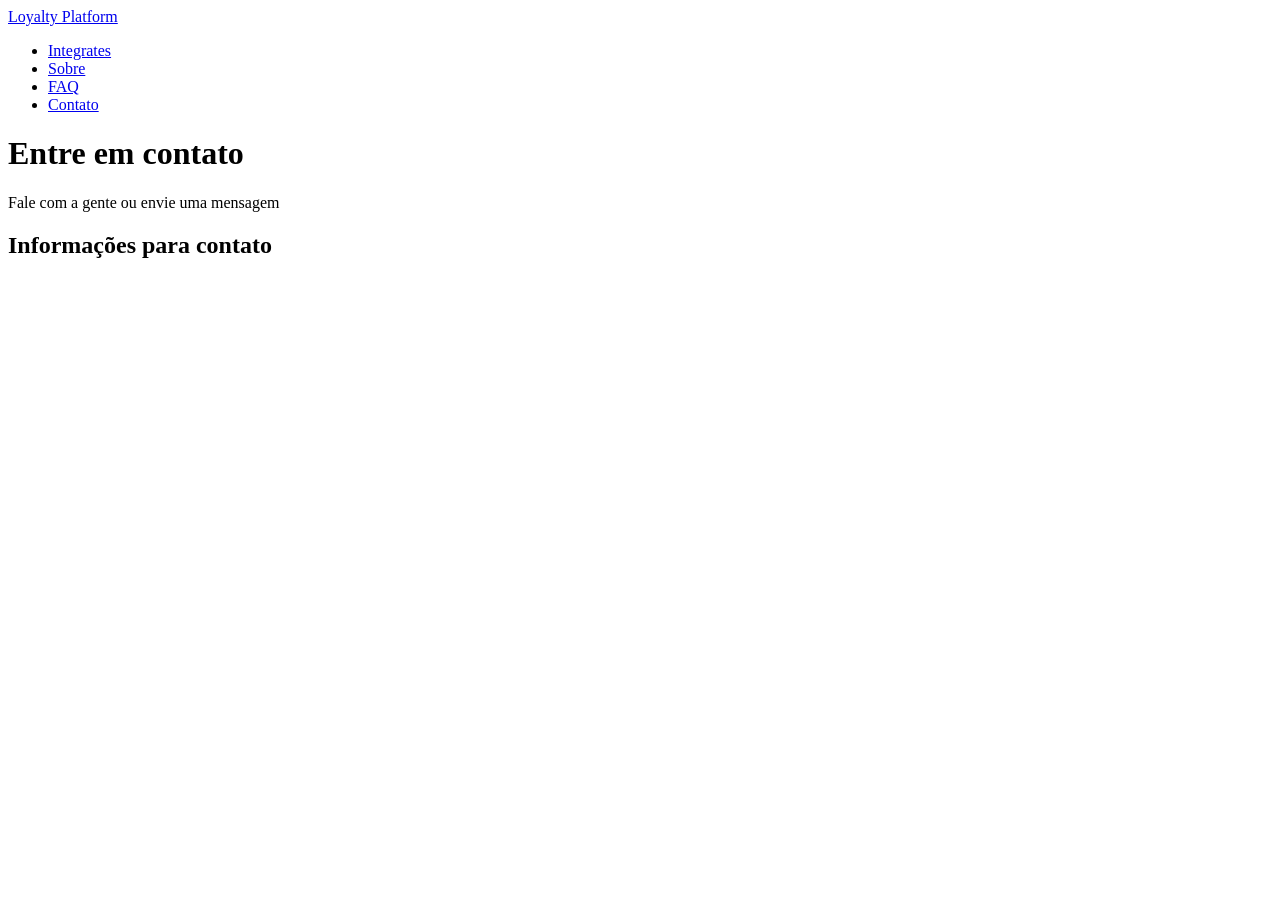
==== pages/contato.html @ 7846d504 "Merge branch 'main' into página-integrantes" ====
<!DOCTYPE html>
<html lang="pt-br">
<head>
    <link rel="preconnect" href="https://fonts.googleapis.com">
    <link rel="preconnect" href="https://fonts.gstatic.com" crossorigin>
    <link href="https://fonts.googleapis.com/css2?family=Sora:wght@100..800&display=swap" rel="stylesheet">
    <meta charset="UTF-8">
    <meta name="viewport" content="width=device-width, initial-scale=1.0">
    <title>Contato</title>
    <link rel="icon" href="/assets/FAVICON.svg">
</head>
<body>
     <nav>
        <a href="../index.html">Loyalty Platform</a>
        <ul>
            <li><a href="/pages/integrantes.html">Integrates</a> </li>
            <li><a href="/pages/sobre.html">Sobre</a></li>
            <li><a href="/pages/faq.html">FAQ</a></li>
            <li><a href="/pages/contato.html">Contato</a></li>
        </ul>
    </nav>

    <header>
        <h1>Entre em contato</h1>
        <p>Fale com a gente ou envie uma mensagem</p>
    </header>


    <main>
        
         <!-- Seção de informações -->
        <section>
            <h2>Informações para contato</h2>
            <p></p>
        </section>
        


    </main>
    
</body>
</html>
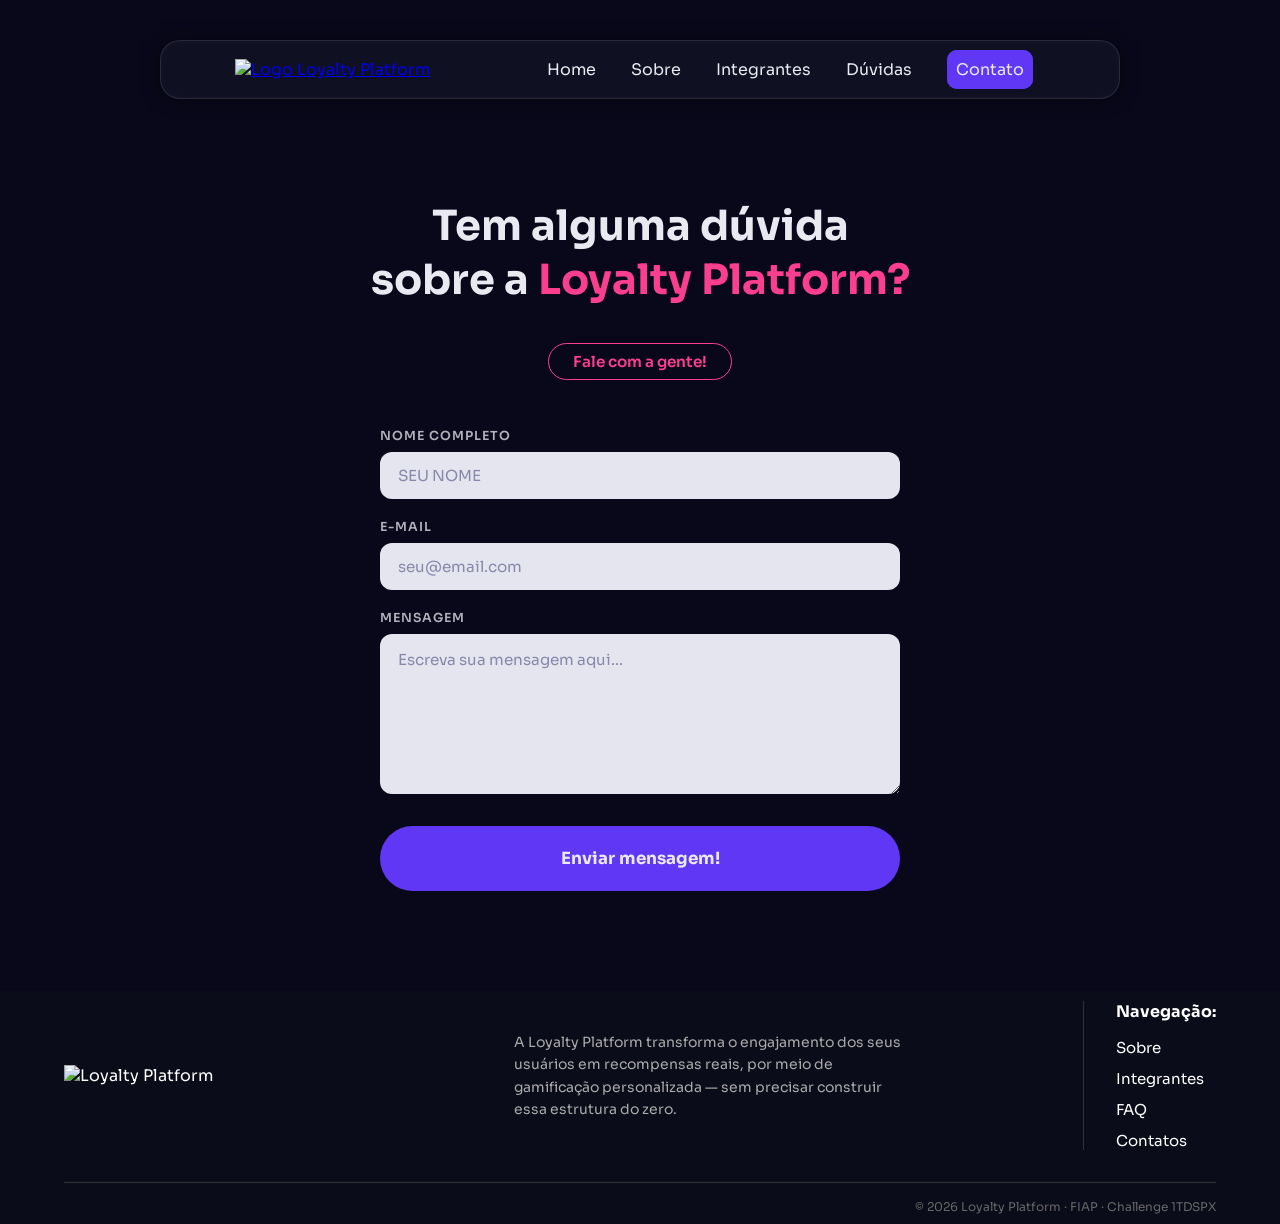
==== commit 65e81f26: "adicionando a página de contato, junto ao CSS e JS" ====
--- a/pages/contato.html
+++ b/pages/contato.html
@@ -1,42 +1,141 @@
 <!DOCTYPE html>
 <html lang="pt-br">
+
 <head>
+    <!-- Fonte Sora do Google Fonts -->
     <link rel="preconnect" href="https://fonts.googleapis.com">
     <link rel="preconnect" href="https://fonts.gstatic.com" crossorigin>
     <link href="https://fonts.googleapis.com/css2?family=Sora:wght@100..800&display=swap" rel="stylesheet">
+
     <meta charset="UTF-8">
     <meta name="viewport" content="width=device-width, initial-scale=1.0">
-    <title>Contato</title>
-    <link rel="icon" href="/assets/FAVICON.svg">
+    <title>Contato | Loyalty Platform</title>
+
+    <!-- CSS global e CSS específico desta página -->
+    <link rel="stylesheet" href="../css/styles.css">
+    <link rel="stylesheet" href="../css/contato.css">
+
+    <link rel="icon" href="../assets/FAVICON.svg">
 </head>
+
 <body>
-     <nav>
-        <a href="../index.html">Loyalty Platform</a>
-        <ul>
-            <li><a href="/pages/integrantes.html">Integrates</a> </li>
-            <li><a href="/pages/sobre.html">Sobre</a></li>
-            <li><a href="/pages/faq.html">FAQ</a></li>
-            <li><a href="/pages/contato.html">Contato</a></li>
+
+    <!-- ========================
+         NAVBAR
+    ========================= -->
+    <nav class="navbar">
+        <a class="logo" href="../index.html">
+            <img src="../assets/LOGO POSITIVA.svg" alt="Logo Loyalty Platform">
+        </a>
+        <ul class="menu">
+            <li><a href="../index.html">Home</a></li>
+            <li><a href="../pages/sobre.html">Sobre</a></li>
+            <li><a href="../pages/integrantes.html">Integrantes</a></li>
+            <li><a href="../pages/faq.html">Dúvidas</a></li>
+            <li><a href="../pages/contato.html" id="nav-active">Contato</a></li>
         </ul>
     </nav>
 
-    <header>
-        <h1>Entre em contato</h1>
-        <p>Fale com a gente ou envie uma mensagem</p>
-    </header>
+    <main>
 
+        <!-- ========================
+             SEÇÃO DE CONTATO
+        ========================= -->
+        <section class="contato-section">
 
-    <main>
-        
-         <!-- Seção de informações -->
-        <section>
-            <h2>Informações para contato</h2>
-            <p></p>
+            <!-- Título principal -->
+            <h1 class="contato-titulo">
+                Tem alguma dúvida<br>
+                sobre a <span class="destaque-rosa">Loyalty Platform?</span>
+            </h1>
+
+            <!-- Badge / chamada -->
+            <span class="contato-badge">Fale com a gente!</span>
+
+            <!-- Formulário de contato -->
+            <div class="contato-form-wrapper">
+
+                <div class="contato-campo">
+                    <label class="contato-label" for="nome">NOME COMPLETO</label>
+                    <input
+                        class="contato-input"
+                        type="text"
+                        id="nome"
+                        name="nome"
+                        placeholder="SEU NOME"
+                        autocomplete="name"
+                    >
+                </div>
+
+                <div class="contato-campo">
+                    <label class="contato-label" for="email">E-MAIL</label>
+                    <input
+                        class="contato-input"
+                        type="email"
+                        id="email"
+                        name="email"
+                        placeholder="seu@email.com"
+                        autocomplete="email"
+                    >
+                </div>
+
+                <div class="contato-campo">
+                    <label class="contato-label" for="mensagem">MENSAGEM</label>
+                    <textarea
+                        class="contato-textarea"
+                        id="mensagem"
+                        name="mensagem"
+                        placeholder="Escreva sua mensagem aqui..."
+                        rows="6"
+                    ></textarea>
+                </div>
+
+                <!-- Botão de envio -->
+                <button class="contato-btn" id="btn-enviar" type="button">
+                    Enviar mensagem!
+                </button>
+
+            </div>
+
         </section>
-        
 
+        <!-- ========================
+             TOAST DE CONFIRMAÇÃO
+             (controlado pelo contato.js)
+        ========================= -->
+        <div class="toast" id="toast" aria-live="polite">
+            <span class="toast-icone">✓</span>
+            <p class="toast-texto">Mensagem enviada com sucesso!</p>
+        </div>
 
+        <!-- ========================
+             FOOTER
+        ========================= -->
+        <footer class="footer">
+            <div class="footer-esquerda">
+                <img src="../assets/LOGO PRINCIPAL.svg" alt="Loyalty Platform">
+            </div>
+
+            <div class="footer-centro">
+                <p>A Loyalty Platform transforma o engajamento dos seus usuários em recompensas reais, por meio de
+                    gamificação personalizada — sem precisar construir essa estrutura do zero.</p>
+            </div>
+
+            <div class="footer-direita">
+                <nav>
+                    <p class="footer-nav-titulo">Navegação:</p>
+                    <a href="../pages/sobre.html">Sobre</a>
+                    <a href="../pages/integrantes.html">Integrantes</a>
+                    <a href="../pages/faq.html">FAQ</a>
+                    <a href="../pages/contato.html">Contatos</a>
+                </nav>
+            </div>
+
+            <div class="footer-bottom">
+                <p>© 2026 Loyalty Platform · FIAP · Challenge 1TDSPX</p>
+            </div>
+        </footer>
     </main>
-    
+    <script src="../contato.js"></script>
 </body>
 </html>
--- a/css/styles.css
+++ b/css/styles.css
@@ -0,0 +1,428 @@
+/*css-global*/
+* {
+    margin: 0;
+    padding: 0;
+    box-sizing: border-box; 
+}
+
+:root {
+    --roxo: #5F37F5;
+    --rosa: #FC3E8E;
+    --laranja: #FC952E;
+    --preto: #08081A;
+    --branco: #E9EAF1;
+    --cinza-navegacao: #13142A;
+     --ciano: #00e5cc;
+
+}
+ 
+
+body {
+    font-family: 'Sora', sans-serif;
+    background-color: var(--preto);
+}
+/*css-globalnavbar*/
+.navbar {
+    width: 75%;
+    max-width: 1100px;
+
+    margin: 40px auto;
+
+    display: flex;
+    align-items: center;
+    justify-content: space-between;
+    gap: 16px;
+
+    padding: 12px 24px;
+
+    background: rgba(20, 20, 40, 0.7);
+
+    border: 1px solid rgba(255,255,255,0.1);
+
+    border-radius: 20px;
+
+    box-shadow:
+        0 0 20px rgba(0,0,0,0.4),
+        inset 0 0 10px rgba(255,255,255,0.03);
+
+    position: relative;
+    z-index: 100;
+    }
+
+    .menu{
+        list-style-type: none;
+        padding: 6px 12px;
+        margin: 0;
+        
+        
+        display: flex;
+
+        justify-content: space-around;
+        gap: 35px;
+        margin-right: 50px;
+    }
+
+    .menu li a {
+        text-decoration: none;
+        color: var(--branco);
+    }
+
+    #nav-active{
+        border: 5px var(--roxo)  solid;
+        border-radius: 10px;
+        background-color: var(--roxo);
+        padding: 4px;
+        }
+
+    .logo{
+        margin-left: 50px;
+    }
+
+    /*responsividade navbar*/
+
+    @media (max-width: 768px) {
+        .navbar {
+            width: 90%;
+            flex-direction: column;
+            align-items: center;
+            margin: 20px auto;
+            padding: 16px 20px;
+        }
+
+        .logo {
+            margin-left: 0;
+        }
+
+        .menu {
+            margin-right: 0;
+            gap: 20px;
+            flex-wrap: wrap;
+            justify-content: center;
+        }
+    }
+
+    @media (max-width: 480px) {
+        .menu {
+            gap: 12px;
+        }
+
+        .menu li a {
+            font-size: 0.85rem;
+        }
+    }
+
+
+    /*css-homepage*/
+    .conteúdo-principal{
+        display: flex;
+        align-items: center;
+        justify-content: center;
+        gap: 30px;
+        padding: 130px;
+    }
+  
+    .conteúdo-principal h1 {
+     color: var(--branco);
+    }
+
+    .sobre-nos {
+         display: flex;
+        flex-direction: column;
+        align-items: center;
+
+         gap: 20px;
+    }
+
+    .sobre-nos h1 {
+        margin-right: 30%;
+        align-items: center;
+        color: var(--branco);
+    }
+
+    .sobre-nos p {
+        max-width: 500px;
+        line-height: 1.5;
+        margin-right: 190px;
+        margin-top: 10px;
+        font-size: large;
+        color: var(--branco);
+    }
+
+
+    .card-section {
+        display: flex;
+        justify-content: center;
+        align-items: center;
+        flex-wrap: wrap;
+        gap: 1.5rem;
+        width: 100%;             
+        padding: 40px 0px;
+    }
+
+    .feature-card {
+        background-color: var(--cinza-navegacao);
+        color: var(--branco);
+        border: 0.5px solid var(--branco);
+        border-radius: 10px;
+        text-align: center;
+        width: 280px;        
+        height: 320px;       
+        padding: 32px 24px;
+       
+    }
+
+    .feature-card p {
+        margin-top: 60px;
+    }
+
+    .feature-card ul {
+    display: inline-block; 
+    text-align: left;      
+    padding-left: 20px;
+    gap: 10px;
+    }
+
+    #titulo-card{ 
+        margin: auto;
+        color: var(--roxo);
+        
+    }
+
+    
+    .botao-wrapper {
+        display: flex;
+        justify-content: center;
+        margin-top: 70px;
+        margin-bottom: 80px;
+        }
+
+
+    .botao {
+        text-decoration: none;
+        display: flex;
+        justify-content: center;
+        border: 5px var(--roxo)  solid;
+        border-radius: 10px;
+        background-color: var(--roxo);
+        padding: 30px 30px 30px 30px;
+        color: var(--branco)
+        
+    }
+
+    #degrade{
+         background: linear-gradient(to right, #ff6a00, #cc00ff); 
+        -webkit-background-clip: text;
+        -webkit-text-fill-color: transparent;
+        background-clip: text;
+     }
+
+
+/*css-globalfooters*/
+        .footer {
+    display: flex;
+    flex-wrap: wrap;
+    justify-content: space-between;
+    align-items: flex-start;
+    padding: 10px 64px;
+    background-color: #0B0C1A;
+    color: white;
+    }
+
+    .footer-esquerda {
+    max-width: 400px;
+    display: flex;
+    flex-direction: column;
+    gap: 16px;
+     align-self: center;
+    }
+
+    .footer-esquerda img {
+    width: 280px;
+    }
+
+    .footer-esquerda p {
+    font-size: 14px;
+    color: #aaa;
+    line-height: 1.6;
+    }
+
+    .footer-centro {
+     max-width: 400px;
+    align-self: center;
+    }
+
+   .footer-centro p {
+    font-size: 14px;
+    color: #aaa;
+    line-height: 1.6;
+    }
+
+    .footer-direita nav {
+    display: flex;
+    flex-direction: column;
+    gap: 12px;
+    border-left: 1px solid #333;
+    padding-left: 32px;
+    }
+
+    .footer-nav-titulo {
+    font-weight: bold;
+    margin-bottom: 4px;
+    }
+
+    .footer-direita a {
+    color: white;
+    text-decoration: none;
+    font-size: 15px;
+    }
+
+    .footer-direita a:hover {
+    color: #5F37F5;
+    }
+
+    .footer-bottom {
+    width: 100%;
+    text-align: right;
+    margin-top: 32px;
+    padding-top: 16px;
+    border-top: 1px solid #333;
+    font-size: 12px;
+    color: #666;
+    }
+
+       .destaque-rosa {
+    color: var(--rosa);
+    }
+
+    
+  /* ====== RESPONSIVIDADE HOMEPAGE ===== */
+
+@media (max-width: 1024px) {
+
+    .conteúdo-principal {
+        flex-direction: column;
+        padding: 80px 40px;
+        text-align: center;
+    }
+
+    .sobre-nos h1 {
+        margin-right: 0;
+    }
+
+    .sobre-nos p {
+        margin-right: 0;
+        text-align: center;
+    }
+
+    .card-section {
+        padding: 30px 20px;
+    }
+
+    .footer {
+        gap: 40px;
+    }
+
+}
+
+@media (max-width: 768px) {
+
+    .conteúdo-principal {
+        padding: 60px 20px;
+        gap: 50px;
+    }
+
+    .conteúdo-principal img {
+        width: 100%;
+        max-width: 400px;
+        height: auto;
+    }
+
+    .sobre-nos {
+        width: 100%;
+    }
+
+    .sobre-nos h1 {
+        text-align: center;
+    }
+
+    .sobre-nos p {
+        max-width: 100%;
+        font-size: 1rem;
+        line-height: 1.8;
+    }
+
+    .feature-card {
+        width: 90%;
+        max-width: 320px;
+        height: auto;
+    }
+
+    .feature-card p {
+        margin-top: 30px;
+    }
+
+    .botao-wrapper {
+        margin-top: 50px;
+        margin-bottom: 60px;
+        padding: 0 20px;
+    }
+
+    .botao {
+        width: 100%;
+        max-width: 300px;
+        text-align: center;
+    }
+
+    .footer {
+        flex-direction: column;
+        align-items: center;
+        text-align: center;
+        padding: 40px 20px;
+    }
+
+    .footer-esquerda,
+    .footer-centro,
+    .footer-direita {
+        max-width: 100%;
+    }
+
+    .footer-direita nav {
+        border-left: none;
+        padding-left: 0;
+        align-items: center;
+    }
+
+    .footer-bottom {
+        text-align: center;
+    }
+
+}
+
+@media (max-width: 480px) {
+
+    .conteúdo-principal {
+        padding: 40px 16px;
+    }
+
+    .sobre-nos p {
+        font-size: 0.95rem;
+    }
+
+    .feature-card {
+        padding: 24px 18px;
+    }
+
+    .feature-card ul {
+        padding-left: 16px;
+    }
+
+    .botao {
+        padding: 20px;
+        font-size: 0.95rem;
+    }
+
+    .footer-esquerda img {
+        width: 200px;
+    }
+
+}
--- a/css/contato.css
+++ b/css/contato.css
@@ -0,0 +1,258 @@
+/* =============================================
+   css/contato.css
+   Estilos da página de Contato
+   Responsivo: 320px até 2560px+
+   ============================================= */
+
+/* --- Seção principal --- */
+.contato-section {
+    display: flex;
+    flex-direction: column;
+    align-items: center;
+    padding: 60px 24px 100px;
+    text-align: center;
+}
+
+/* --- Título principal --- */
+.contato-titulo {
+    color: var(--branco);
+    font-size: clamp(1.6rem, 3.5vw, 2.6rem);
+    font-weight: 700;
+    line-height: 1.3;
+    margin-bottom: 36px;
+}
+
+/* --- Badge "Fale com a gente!" --- */
+.contato-badge {
+    display: inline-block;
+    color: var(--rosa);
+    border: 1.5px solid var(--rosa);
+    border-radius: 999px;
+    padding: 8px 24px;
+    font-size: 0.95rem;
+    font-weight: 600;
+    margin-bottom: 48px;
+}
+
+/* --- Wrapper do formulário --- */
+.contato-form-wrapper {
+    display: flex;
+    flex-direction: column;
+    gap: 20px;
+    width: 100%;
+    max-width: 520px;
+    text-align: left;
+}
+
+/* --- Grupo label + campo --- */
+.contato-campo {
+    display: flex;
+    flex-direction: column;
+    gap: 8px;
+}
+
+/* --- Label dos campos --- */
+.contato-label {
+    color: var(--branco);
+    font-size: 0.78rem;
+    font-weight: 600;
+    letter-spacing: 0.08em;
+    opacity: 0.75;
+}
+
+/* --- Input de texto e email --- */
+.contato-input {
+    width: 100%;
+    padding: 14px 18px;
+    border-radius: 12px;
+    border: none;
+    background-color: #e4e5ef;
+    color: #1a1a2e;
+    font-family: 'Sora', sans-serif;
+    font-size: 0.95rem;
+    outline: none;
+    transition: box-shadow 0.2s ease;
+}
+
+.contato-input::placeholder {
+    color: #8888aa;
+}
+
+.contato-input:focus {
+    box-shadow: 0 0 0 2px var(--roxo);
+}
+
+/* --- Textarea da mensagem --- */
+.contato-textarea {
+    width: 100%;
+    padding: 16px 18px;
+    border-radius: 12px;
+    border: none;
+    background-color: #e4e5ef;
+    color: #1a1a2e;
+    font-family: 'Sora', sans-serif;
+    font-size: 0.95rem;
+    resize: vertical;
+    min-height: 160px;
+    outline: none;
+    transition: box-shadow 0.2s ease;
+}
+
+.contato-textarea::placeholder {
+    color: #8888aa;
+}
+
+.contato-textarea:focus {
+    box-shadow: 0 0 0 2px var(--roxo);
+}
+
+/* --- Botão de envio --- */
+.contato-btn {
+    width: 100%;
+    padding: 22px;
+    margin-top: 12px;
+    border: none;
+    border-radius: 999px;
+    background-color: var(--roxo);
+    color: var(--branco);
+    font-family: 'Sora', sans-serif;
+    font-size: 1.05rem;
+    font-weight: 700;
+    cursor: pointer;
+    transition: background-color 0.2s ease, transform 0.15s ease, box-shadow 0.2s ease;
+}
+
+.contato-btn:hover {
+    background-color: #4a26d4;
+    box-shadow: 0 0 24px rgba(95, 55, 245, 0.5);
+}
+
+.contato-btn:active {
+    transform: scale(0.98);
+}
+
+
+/* =============================================
+   TOAST DE CONFIRMAÇÃO
+   Aparece no canto inferior direito ao enviar
+   ============================================= */
+
+.toast {
+    position: fixed;
+    bottom: 32px;
+    right: 32px;
+    display: flex;
+    align-items: center;
+    gap: 12px;
+    background-color: #1a1a3a;
+    border: 1px solid var(--roxo);
+    border-radius: 14px;
+    padding: 16px 24px;
+    box-shadow: 0 8px 32px rgba(0, 0, 0, 0.4);
+    color: var(--branco);
+    font-size: 0.95rem;
+    font-weight: 500;
+
+    /* começa invisível e deslocado para baixo */
+    opacity: 0;
+    transform: translateY(20px);
+    pointer-events: none;
+
+    transition: opacity 0.35s ease, transform 0.35s ease;
+    z-index: 999;
+}
+
+/* Classe adicionada pelo JS para mostrar o toast */
+.toast.visivel {
+    opacity: 1;
+    transform: translateY(0);
+    pointer-events: auto;
+}
+
+/* Ícone de check dentro do toast */
+.toast-icone {
+    display: flex;
+    align-items: center;
+    justify-content: center;
+    width: 28px;
+    height: 28px;
+    border-radius: 50%;
+    background-color: var(--roxo);
+    font-size: 0.9rem;
+    flex-shrink: 0;
+}
+
+.toast-texto {
+    color: var(--branco);
+    margin: 0;
+}
+
+
+/* =============================================
+   RESPONSIVIDADE
+   ============================================= */
+
+/* --- Celulares pequenos: até 480px --- */
+@media (max-width: 480px) {
+    .contato-section {
+        padding: 40px 16px 80px;
+    }
+
+    .contato-titulo {
+        font-size: 1.6rem;
+        margin-bottom: 28px;
+    }
+
+    .contato-badge {
+        font-size: 0.85rem;
+        padding: 7px 18px;
+        margin-bottom: 36px;
+    }
+
+    .contato-form-wrapper {
+        max-width: 100%;
+    }
+
+    .contato-btn {
+        padding: 18px;
+        font-size: 1rem;
+    }
+
+    .toast {
+        bottom: 16px;
+        right: 16px;
+        left: 16px;
+        font-size: 0.9rem;
+    }
+}
+
+/* --- Tablets: 768px – 1023px --- */
+@media (min-width: 768px) and (max-width: 1023px) {
+    .contato-section {
+        padding: 60px 40px 100px;
+    }
+
+    .contato-form-wrapper {
+        max-width: 560px;
+    }
+}
+
+/* --- Telas grandes: 1536px+ --- */
+@media (min-width: 1536px) {
+    .contato-section {
+        padding: 80px 40px 120px;
+    }
+
+    .contato-titulo {
+        margin-bottom: 40px;
+    }
+
+    .contato-form-wrapper {
+        max-width: 600px;
+    }
+
+    .contato-btn {
+        padding: 26px;
+        font-size: 1.1rem;
+    }
+}
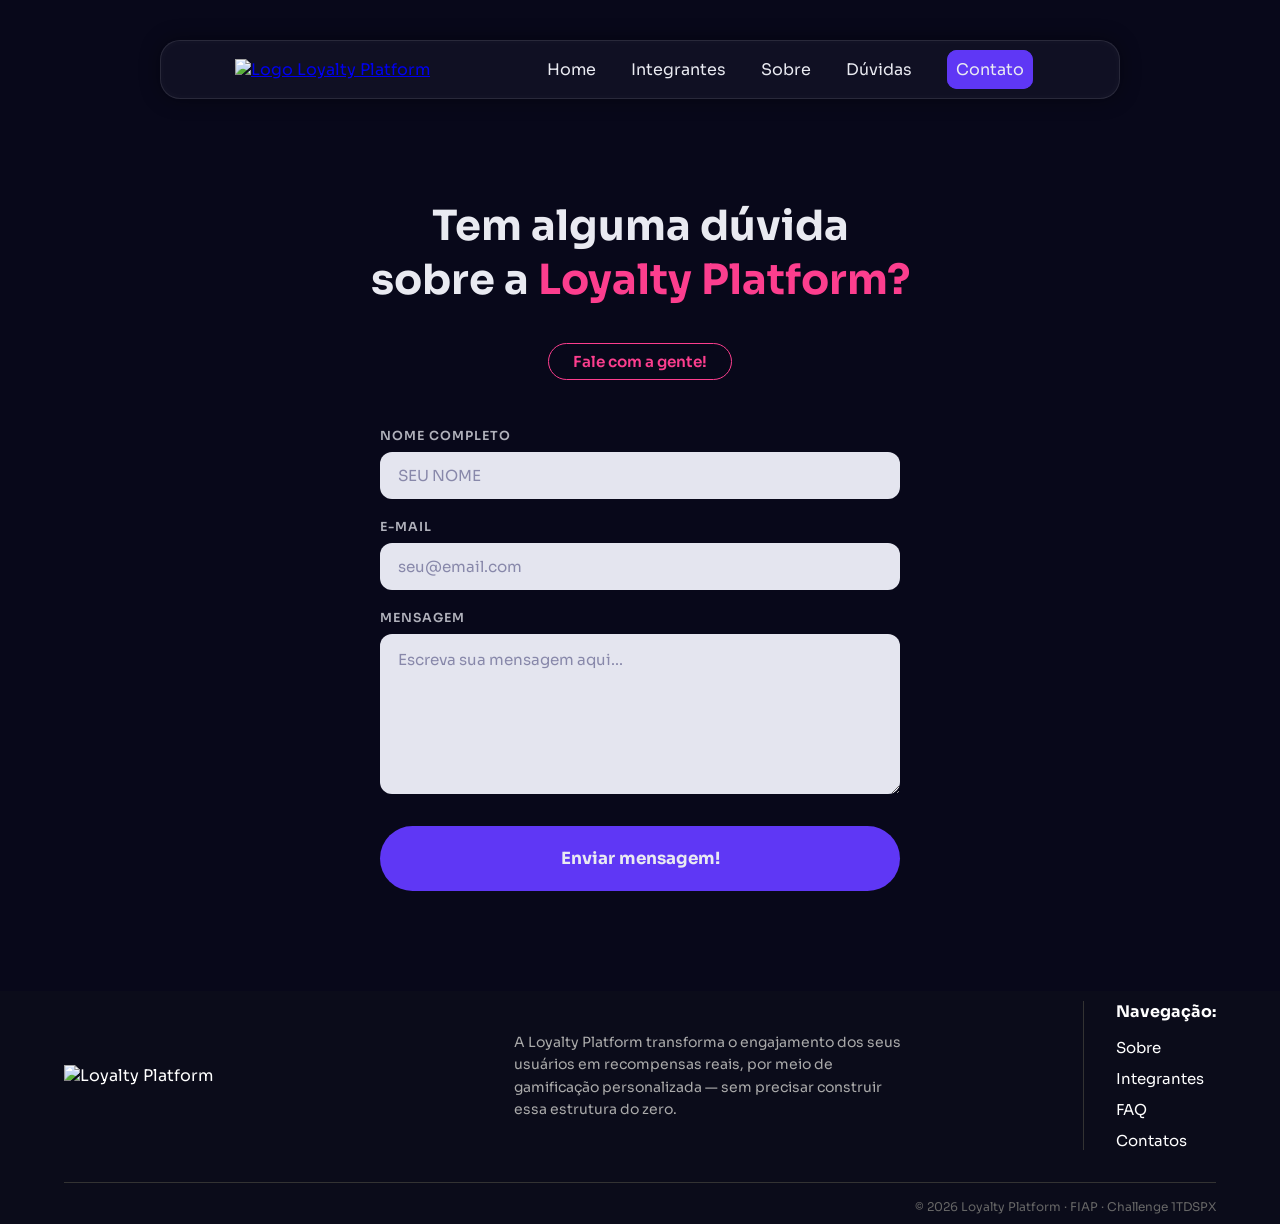
==== commit 8beff1dd: "feat: melhora navegação, adiciona hover nos cards e botõe e cria um botão na página integrantes" ====
--- a/pages/contato.html
+++ b/pages/contato.html
@@ -29,8 +29,8 @@
         </a>
         <ul class="menu">
             <li><a href="../index.html">Home</a></li>
+            <li><a href="../pages/integrantes.html">Integrantes</a></li>
             <li><a href="../pages/sobre.html">Sobre</a></li>
-            <li><a href="../pages/integrantes.html">Integrantes</a></li>
             <li><a href="../pages/faq.html">Dúvidas</a></li>
             <li><a href="../pages/contato.html" id="nav-active">Contato</a></li>
         </ul>
@@ -136,6 +136,6 @@
             </div>
         </footer>
     </main>
-    <script src="../contato.js"></script>
+    <script src="../js/contato.js"></script>
 </body>
 </html>
--- a/css/styles.css
+++ b/css/styles.css
@@ -77,138 +77,8 @@
     .logo{
         margin-left: 50px;
     }
-
-    /*responsividade navbar*/
-
-    @media (max-width: 768px) {
-        .navbar {
-            width: 90%;
-            flex-direction: column;
-            align-items: center;
-            margin: 20px auto;
-            padding: 16px 20px;
-        }
-
-        .logo {
-            margin-left: 0;
-        }
-
-        .menu {
-            margin-right: 0;
-            gap: 20px;
-            flex-wrap: wrap;
-            justify-content: center;
-        }
-    }
-
-    @media (max-width: 480px) {
-        .menu {
-            gap: 12px;
-        }
-
-        .menu li a {
-            font-size: 0.85rem;
-        }
-    }
-
-
-    /*css-homepage*/
-    .conteúdo-principal{
-        display: flex;
-        align-items: center;
-        justify-content: center;
-        gap: 30px;
-        padding: 130px;
-    }
-  
-    .conteúdo-principal h1 {
-     color: var(--branco);
-    }
-
-    .sobre-nos {
-         display: flex;
-        flex-direction: column;
-        align-items: center;
-
-         gap: 20px;
-    }
-
-    .sobre-nos h1 {
-        margin-right: 30%;
-        align-items: center;
-        color: var(--branco);
-    }
-
-    .sobre-nos p {
-        max-width: 500px;
-        line-height: 1.5;
-        margin-right: 190px;
-        margin-top: 10px;
-        font-size: large;
-        color: var(--branco);
-    }
-
-
-    .card-section {
-        display: flex;
-        justify-content: center;
-        align-items: center;
-        flex-wrap: wrap;
-        gap: 1.5rem;
-        width: 100%;             
-        padding: 40px 0px;
-    }
-
-    .feature-card {
-        background-color: var(--cinza-navegacao);
-        color: var(--branco);
-        border: 0.5px solid var(--branco);
-        border-radius: 10px;
-        text-align: center;
-        width: 280px;        
-        height: 320px;       
-        padding: 32px 24px;
-       
-    }
-
-    .feature-card p {
-        margin-top: 60px;
-    }
-
-    .feature-card ul {
-    display: inline-block; 
-    text-align: left;      
-    padding-left: 20px;
-    gap: 10px;
-    }
-
-    #titulo-card{ 
-        margin: auto;
-        color: var(--roxo);
-        
-    }
-
-    
-    .botao-wrapper {
-        display: flex;
-        justify-content: center;
-        margin-top: 70px;
-        margin-bottom: 80px;
-        }
-
-
-    .botao {
-        text-decoration: none;
-        display: flex;
-        justify-content: center;
-        border: 5px var(--roxo)  solid;
-        border-radius: 10px;
-        background-color: var(--roxo);
-        padding: 30px 30px 30px 30px;
-        color: var(--branco)
-        
-    }
-
+   
+    /* degrade global */
     #degrade{
          background: linear-gradient(to right, #ff6a00, #cc00ff); 
         -webkit-background-clip: text;
@@ -294,135 +164,62 @@
     color: var(--rosa);
     }
 
-    
-  /* ====== RESPONSIVIDADE HOMEPAGE ===== */
-
-@media (max-width: 1024px) {
-
-    .conteúdo-principal {
-        flex-direction: column;
-        padding: 80px 40px;
-        text-align: center;
-    }
-
-    .sobre-nos h1 {
-        margin-right: 0;
-    }
-
-    .sobre-nos p {
-        margin-right: 0;
-        text-align: center;
-    }
-
-    .card-section {
-        padding: 30px 20px;
-    }
-
-    .footer {
-        gap: 40px;
-    }
-
-}
-
-@media (max-width: 768px) {
-
-    .conteúdo-principal {
-        padding: 60px 20px;
-        gap: 50px;
-    }
-
-    .conteúdo-principal img {
-        width: 100%;
-        max-width: 400px;
-        height: auto;
-    }
-
-    .sobre-nos {
-        width: 100%;
-    }
-
-    .sobre-nos h1 {
-        text-align: center;
-    }
-
-    .sobre-nos p {
-        max-width: 100%;
-        font-size: 1rem;
-        line-height: 1.8;
-    }
-
-    .feature-card {
-        width: 90%;
-        max-width: 320px;
-        height: auto;
-    }
-
-    .feature-card p {
-        margin-top: 30px;
-    }
-
-    .botao-wrapper {
-        margin-top: 50px;
-        margin-bottom: 60px;
-        padding: 0 20px;
-    }
+     .botao-wrapper {
+        display: flex;
+        justify-content: center;
+        margin-top: 70px;
+        margin-bottom: 80px;
+        }
+
 
     .botao {
-        width: 100%;
-        max-width: 300px;
-        text-align: center;
-    }
-
-    .footer {
-        flex-direction: column;
-        align-items: center;
-        text-align: center;
-        padding: 40px 20px;
-    }
-
-    .footer-esquerda,
-    .footer-centro,
-    .footer-direita {
-        max-width: 100%;
-    }
-
-    .footer-direita nav {
-        border-left: none;
-        padding-left: 0;
-        align-items: center;
-    }
-
-    .footer-bottom {
-        text-align: center;
-    }
-
-}
-
-@media (max-width: 480px) {
-
-    .conteúdo-principal {
-        padding: 40px 16px;
-    }
-
-    .sobre-nos p {
-        font-size: 0.95rem;
-    }
-
-    .feature-card {
-        padding: 24px 18px;
-    }
-
-    .feature-card ul {
-        padding-left: 16px;
-    }
-
-    .botao {
-        padding: 20px;
-        font-size: 0.95rem;
-    }
-
-    .footer-esquerda img {
-        width: 200px;
-    }
-
-}+        text-decoration: none;
+        display: flex;
+        justify-content: center;
+        border: 5px var(--roxo)  ;
+        border-radius: 10px;
+        background-color: var(--roxo);
+        padding: 30px 30px 30px 30px;
+        color: var(--branco)
+        
+    }
+
+   .botao:hover{
+        background-color: #4a26d4;
+        box-shadow: 0 0 24px rgba(95, 55, 245, 0.5);
+        transform: scale(0.98);
+   }
+
+    /*responsividade navbar*/
+
+    @media (max-width: 768px) {
+        .navbar {
+            width: 90%;
+            flex-direction: column;
+            align-items: center;
+            margin: 20px auto;
+            padding: 16px 20px;
+        }
+
+        .logo {
+            margin-left: 0;
+        }
+
+        .menu {
+            margin-right: 0;
+            gap: 20px;
+            flex-wrap: wrap;
+            justify-content: center;
+        }
+    }
+
+    @media (max-width: 480px) {
+        .menu {
+            gap: 12px;
+        }
+
+        .menu li a {
+            font-size: 0.85rem;
+        }
+    }
+
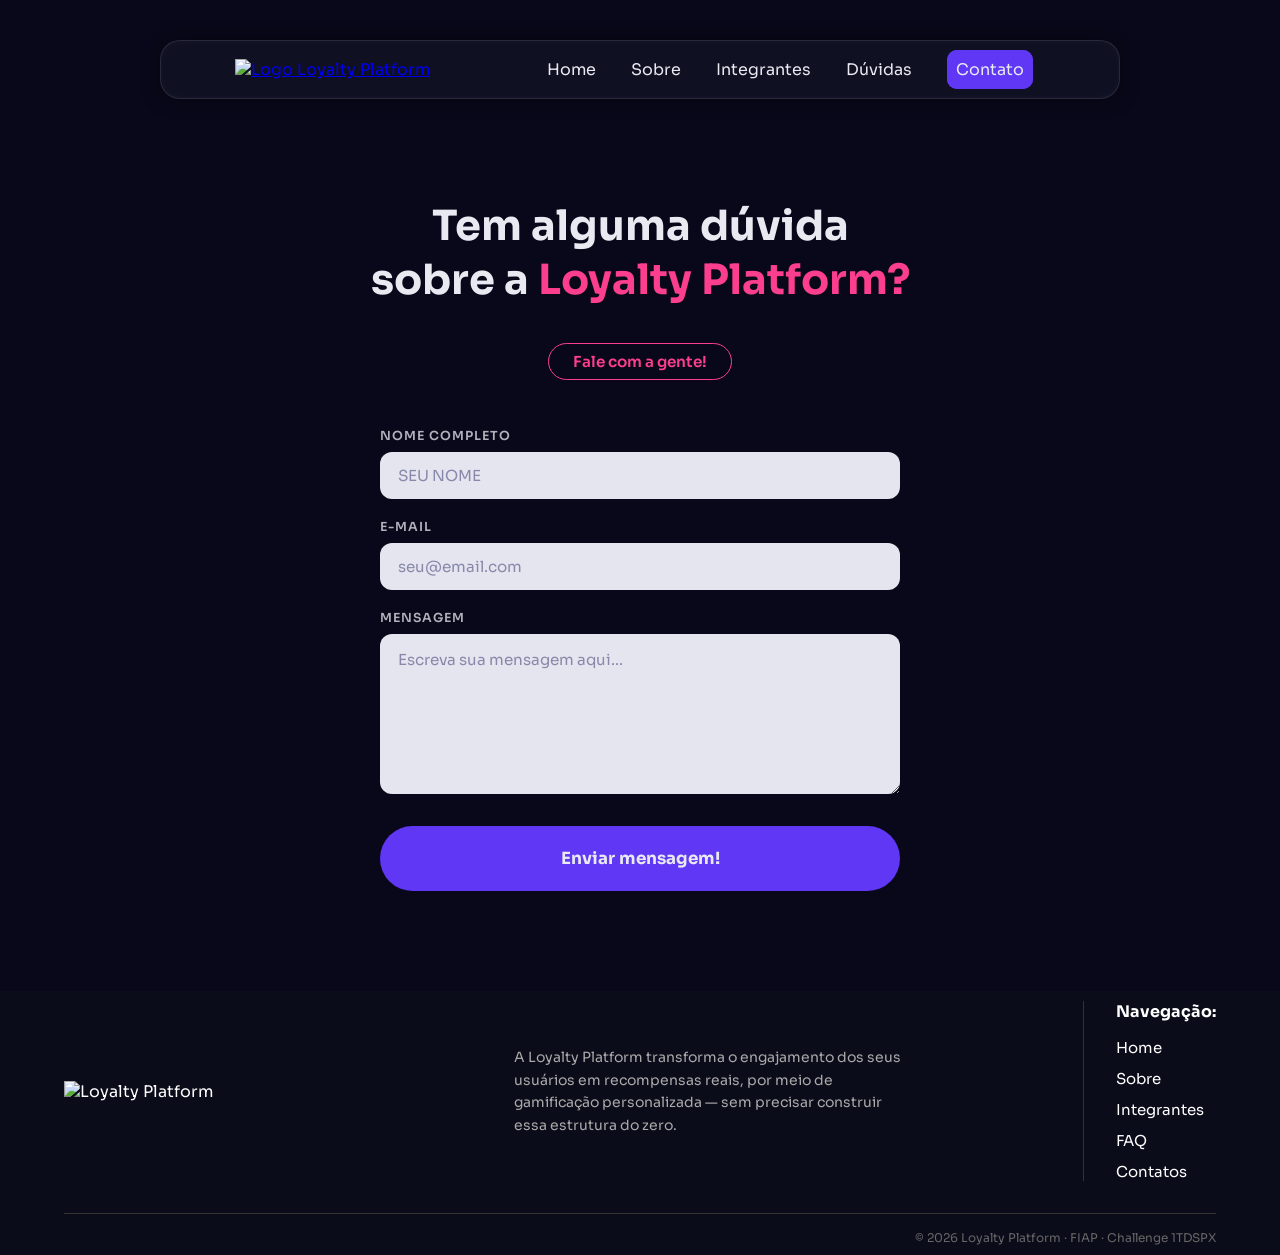
==== commit f5cf2a4f: "feat: melhora navegaçã do footer e navbar" ====
--- a/pages/contato.html
+++ b/pages/contato.html
@@ -29,8 +29,8 @@
         </a>
         <ul class="menu">
             <li><a href="../index.html">Home</a></li>
+            <li><a href="../pages/sobre.html">Sobre</a></li>
             <li><a href="../pages/integrantes.html">Integrantes</a></li>
-            <li><a href="../pages/sobre.html">Sobre</a></li>
             <li><a href="../pages/faq.html">Dúvidas</a></li>
             <li><a href="../pages/contato.html" id="nav-active">Contato</a></li>
         </ul>
@@ -124,6 +124,7 @@
             <div class="footer-direita">
                 <nav>
                     <p class="footer-nav-titulo">Navegação:</p>
+                    <a href="/index.html">Home</a>
                     <a href="../pages/sobre.html">Sobre</a>
                     <a href="../pages/integrantes.html">Integrantes</a>
                     <a href="../pages/faq.html">FAQ</a>
